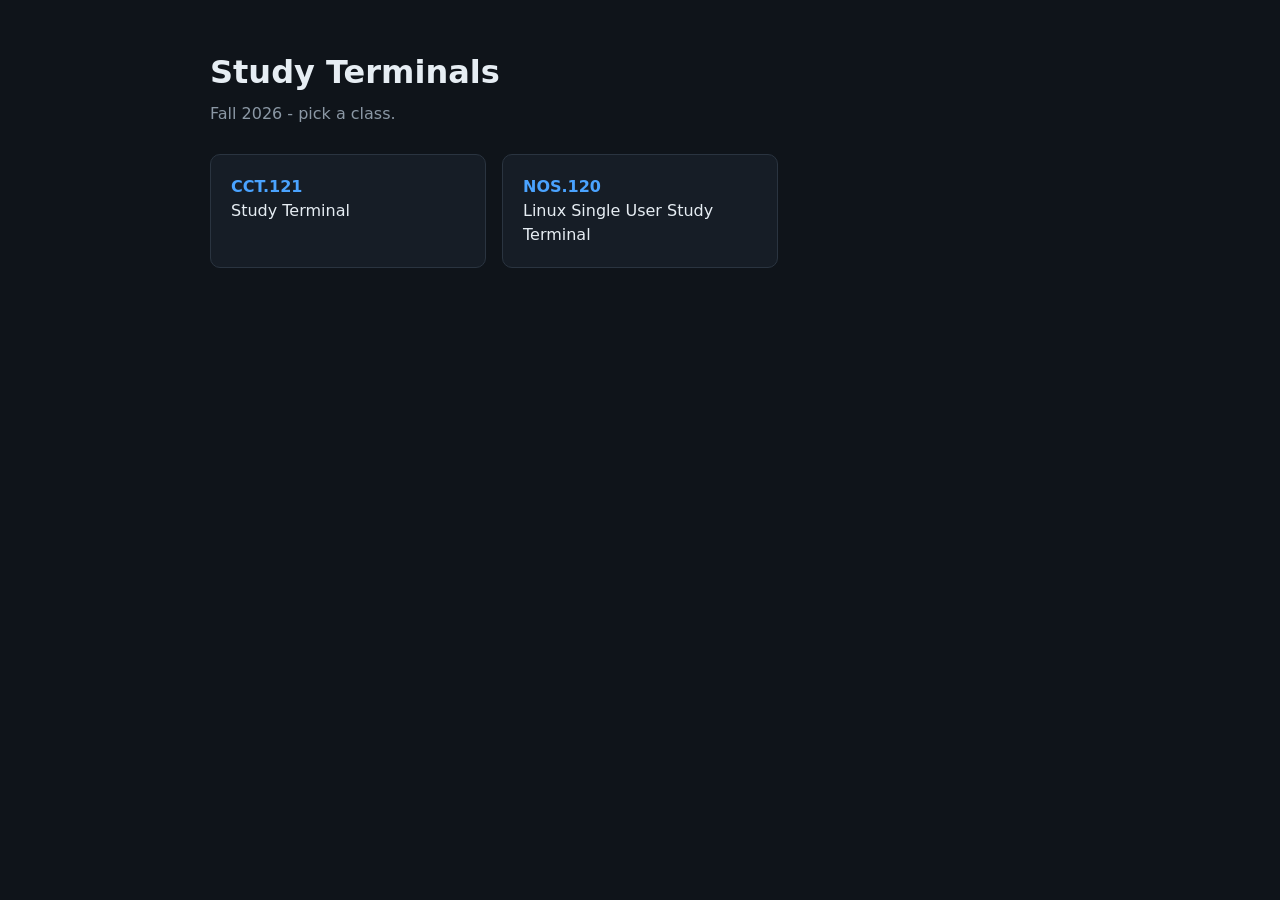
==== __publish/public_html/index.html @ 53776e54 "ba" ====
<!doctype html>
<html lang="en">
<head>
<meta charset="utf-8">
<meta name="viewport" content="width=device-width,initial-scale=1">
<title>Study Terminals</title>
<style>
body{margin:0;background:#0f141a;color:#e6edf3;font:16px/1.5 "Segoe UI",system-ui,sans-serif}
main{max-width:860px;margin:0 auto;padding:48px 20px}
h1{margin:0 0 6px}p.sub{color:#8b98a5;margin:0 0 28px}
.grid{display:grid;grid-template-columns:repeat(auto-fill,minmax(260px,1fr));gap:16px}
a.card{display:block;padding:20px;border:1px solid #2a3440;border-radius:10px;background:#161d26;color:inherit;text-decoration:none}
a.card:hover{border-color:#4aa3ff}
.code{color:#4aa3ff;font-weight:600}
</style>
</head>
<body>
<main>
  <h1>Study Terminals</h1>
  <p class="sub">Fall 2026 - pick a class.</p>
  <div class="grid">
    <a class="card" href="CCT.121/"><div class="code">CCT.121</div><div>Study Terminal</div></a>
    <a class="card" href="NOS.120/"><div class="code">NOS.120</div><div>Linux Single User Study Terminal</div></a>
  </div>
</main>
</body>
</html>
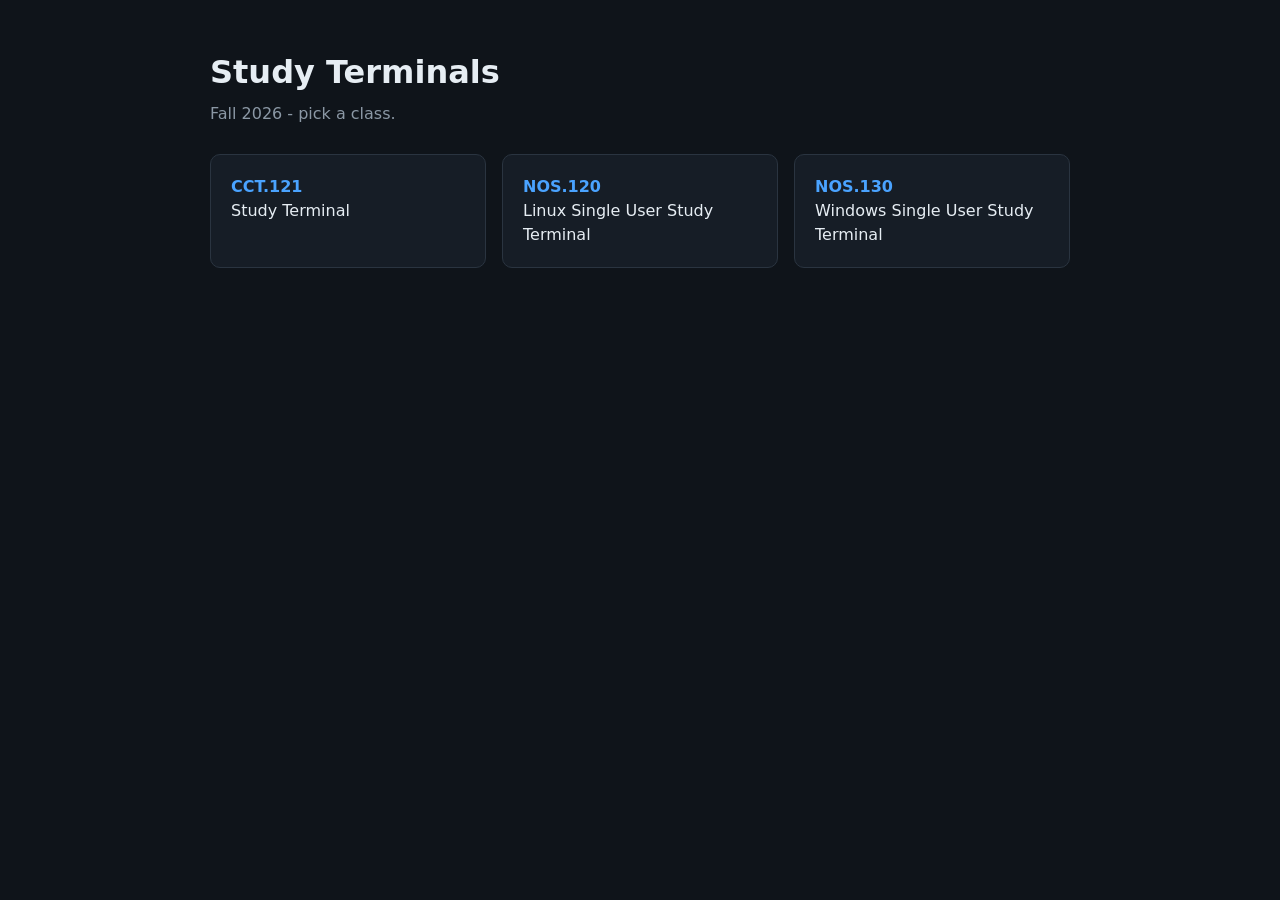
==== commit 545bdabb: "ONE MOTRE TIME" ====
--- a/__publish/public_html/index.html
+++ b/__publish/public_html/index.html
@@ -1,4 +1,4 @@
-<!doctype html>
+﻿<!doctype html>
 <html lang="en">
 <head>
 <meta charset="utf-8">
@@ -21,6 +21,7 @@
   <div class="grid">
     <a class="card" href="CCT.121/"><div class="code">CCT.121</div><div>Study Terminal</div></a>
     <a class="card" href="NOS.120/"><div class="code">NOS.120</div><div>Linux Single User Study Terminal</div></a>
+    <a class="card" href="NOS.130/"><div class="code">NOS.130</div><div>Windows Single User Study Terminal</div></a>
   </div>
 </main>
 </body>
